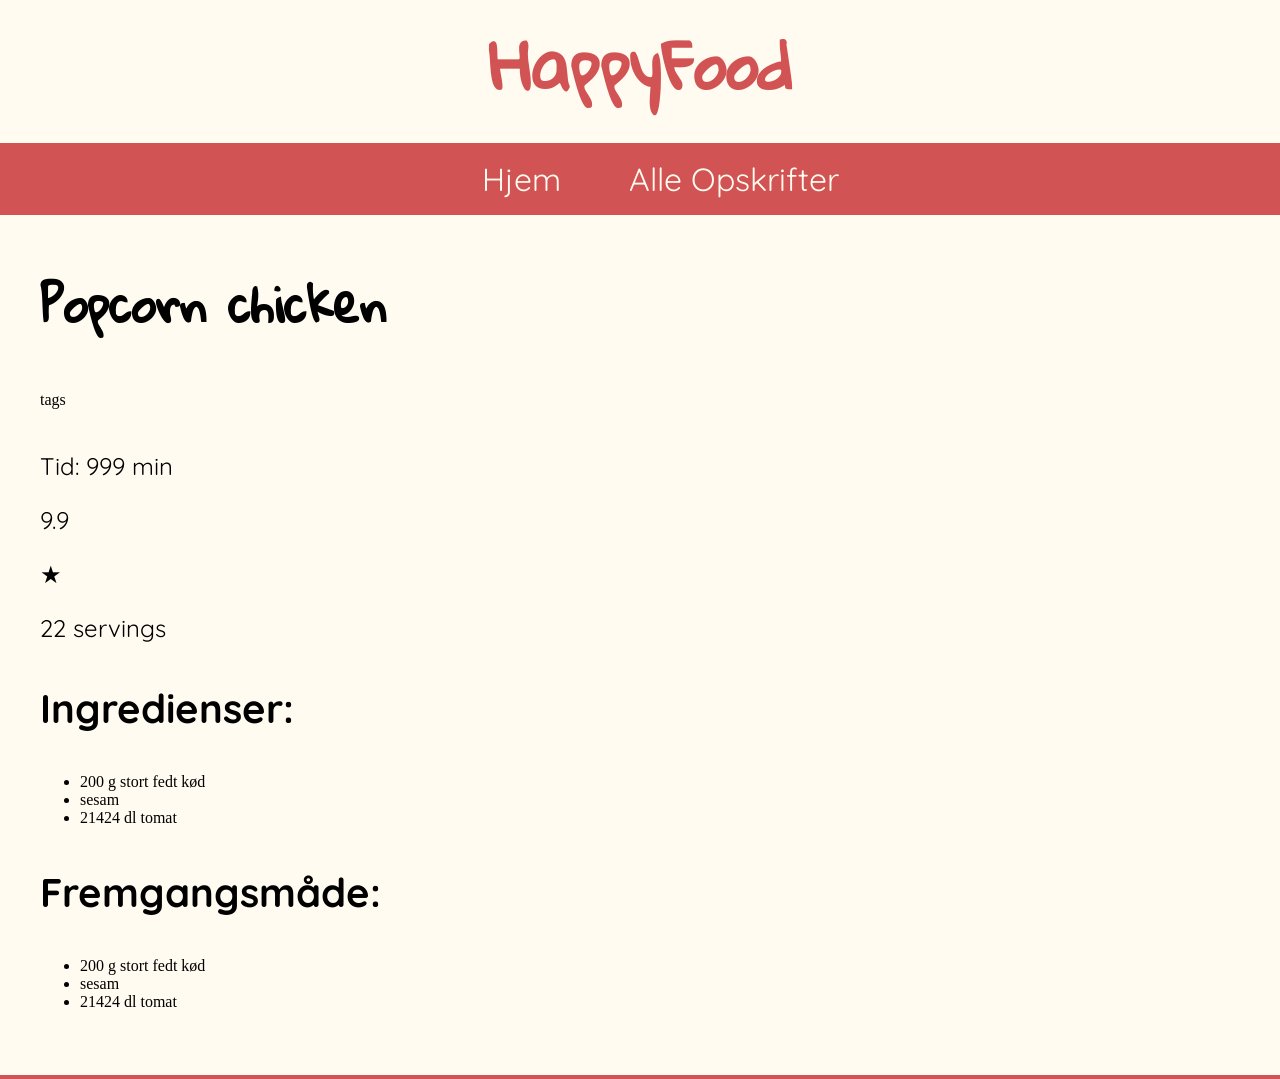
==== enkelt_opskrift.html @ ad4908bb "enkelt_opskrift" ====
<!doctype html>
<html lang="en">
  <head>
    <meta charset="UTF-8" />
    <meta name="viewport" content="width=device-width, initial-scale=1.0" />
    <script src="js/opskrifter.js" defer></script>
    <link rel="stylesheet" href="css/style.css" />
    <link rel="stylesheet" href="css/variables.css" />
    <link rel="stylesheet" href="css/buttons.css" />
    <style>
      @import url("https://fonts.googleapis.com/css2?family=Gloria+Hallelujah&display=swap");
    </style>
    <style>
      @import url("https://fonts.googleapis.com/css2?family=Quicksand:wght@300..700&display=swap");
    </style>

    <title>Opskrifter</title>
  </head>
  <body>
    <header>
      <h1>HappyFood</h1>
      <nav>
        <ul>
          <li><a href="index.html">Hjem</a></li>
          <li><a href="opskrifter.html">Alle Opskrifter</a></li>
        </ul>
      </nav>
    </header>
    <main>
		<h2>Popcorn chicken</h2>
		<section>
		<div>tags</div>
		<img src="" alt="">
		<div>
			<p>Tid: 999 min</p>
			<div>
				<p>9.9</p>
				<p>★</p>
			</div>
			<p>22 servings</p>
		</div>
		</section>
		<section>
			<h3>Ingredienser:</h3>
			<ul>
				<li>200 g stort fedt kød</li>
				<li>sesam</li>
				<li>21424 dl tomat</li>
			</ul>
		</section>
		<section>
			<h3>Fremgangsmåde:</h3>
			<ul>
				<li>200 g stort fedt kød</li>
				<li>sesam</li>
				<li>21424 dl tomat</li>
			</ul>
		</section>
	</main>
    <footer></footer>
  </body>
</html>
---- css/style.css ----
:root {
  /* Som standard så bruger alt tekst quicksand fonten */
  /* font-family: "Quicksand", sans-serif;
  font-optical-sizing: auto;
  font-weight: 400;
  font-style: normal; */

  /* fjern padding og margin som standard, tilføj igen der hvor det passer */
  margin: 0;
  padding: 0;
}
main {
  max-width: 1200px;
  margin: 0 auto;
  padding: 0 1rem;
}
img {
  width: 100%;
  height: auto;
}

body {
  background-color: var(--bg-color);
}

h1 {
  font-family: "Gloria Hallelujah", cursive;
  font-size: 40px;
}

h2 {
  font-family: "Gloria Hallelujah", cursive;
  font-size: 30px;
}

h3 {
  font-family: "Quicksand", sans-serif;
  font-size: 22px;
}
h4 {
  font-family: "Quicksand", sans-serif;
  font-size: 20px;
}
h5 {
  font-family: "Quicksand", sans-serif;
  font-size: 18px;
}
p {
  font-family: "Quicksand", sans-serif;
  font-size: 15px;
}
@media (min-width: 780px) {
  h1 {
    font-family: "Gloria Hallelujah", cursive;
    font-size: 64px;
  }

  h2 {
    font-family: "Gloria Hallelujah", cursive;
    font-size: 48px;
  }

  h3 {
    font-size: 40px;
    font-family: "Quicksand", sans-serif;
  }
  h4 {
    font-size: 32px;
    font-family: "Quicksand", sans-serif;
  }
  p {
    font-size: 24px;
    font-family: "Quicksand", sans-serif;
  }
  nav li a {
    font-size: 32px;
  }
}

@media (min-width: 780px) {
  .grid_1-1-1 {
    display: grid;
    grid-template-columns: repeat(3, 1fr);
    grid-template-rows: auto;
    gap: 2rem;
  }
}

/* header */
header {
  text-align: center;
}
body {
  margin: 0;
}
header nav {
  background-color: var(--main-color);
}
header a {
  color: var(--bg-color);
  font-family: "Quicksand", sans-serif;
  font-size: 24px;
}
header li {
  display: inline-block;
  padding: 1rem 2rem;
}
h1 {
  display: inline-block;
  color: var(--main-color);
  text-align: center;
  margin: 0 auto;
}

a {
  text-decoration: none;
}
/* footer */
footer h1 {
  padding: 2rem;
}
footer {
  border-top: 4px solid var(--main-color);
  margin-top: 4rem;
}
---- css/variables.css ----
/* eksempel css, brug quicksand font family til normal tekst */
.quicksand {
  font-family: "Quicksand", sans-serif;
  font-optical-sizing: auto;
  font-weight: 400;
  font-style: normal;
}

/* eksemepl css, brug Gloria Hallelujah font family til h1,h2 osv */

.gloria-hallelujah-regular {
  font-family: "Gloria Hallelujah", cursive;
  font-weight: 400;
  font-style: normal;
}

.quicksand-regular {
  font-family: "Quicksand", sans-serif;
  font-optical-sizing: auto;
  font-weight: 400;
  font-style: normal;
}

:root {
  /* Hoved farver */
  --bg-color: #fffbf0;
  --main-color: #d15353;
  --secondary-color: #dd7e7e;
  --text-black: #000000;
  --text-white: #ffffff;

  /* Difficulty */
  --difficulty-easy: #2e7d32;
  --difficulty-medium: #ffa726;
  --difficulty-hard: #c62828;

  /* Extra */
  --stars: #fca333;

  /* Tema farver */
  --european-main: #ea615d;
  --european-secondary: #f5b0ae;
  --mediterranean-main: #4ba0ea;
  --mediterranean-secondary: #a5cff5;
  --south-asian-main: #fca333;
  --south-asian-secondary: #fddbaf;

  --asian-main: #58975b;
  --asian-secondary: #abcbad;
  --american-main: #f6744b;
  --american-secondary: #fbb9a5;
}
---- css/buttons.css ----
button {
  margin: 0.3rem;
}
button.european {
  border-radius: 20px;
  border: 1px var(--european-main) solid;
  color: var(--european-main);
  background-color: var(--bg-color);
}
button.asian {
  border-radius: 20px;
  border: 1px var(--asian-main) solid;
  color: var(--asian-main);
  background-color: var(--bg-color);
}
button.american {
  border-radius: 20px;
  border: 1px var(--american-main) solid;
  color: var(--american-main);
  background-color: var(--bg-color);
}
button.mediterranean {
  border-radius: 20px;
  border: 1px var(--mediterranean-main) solid;
  color: var(--mediterranean-main);
  background-color: var(--bg-color);
}
button.southasian {
  border-radius: 20px;
  border: 1px var(--south-asian-main) solid;
  color: var(--south-asian-main);
  background-color: var(--bg-color);
}
button.easy {
  border-radius: 20px;
  border: 1px var(--difficulty-easy) solid;
  color: var(--difficulty-easy);
  background-color: var(--bg-color);
}
button.medium {
  border-radius: 20px;
  border: 1px var(--difficulty-medium) solid;
  color: var(--difficulty-medium);
  background-color: var(--bg-color);
}
button.hard {
  border-radius: 20px;
  border: 1px var(--difficulty-hard) solid;
  color: var(--difficulty-hard);
  background-color: var(--bg-color);
}
button.cuisine {
  border-radius: 20px;
  border: 1px var(--european-main) solid;
  color: var(--european-main);
  background-color: var(--bg-color);
}
button.read-more {
  border-radius: 20px;
  border: 1px var(--main-color) solid;
  color: var(--main-color);
  background-color: var(--bg-color);
}
button.japanese,
button.korean,
button.thai,
button.vietnamese,
button.asian {
  border: 1px var(--asian-main) solid;
  color: var(--asian-main);
}
button.italian button.french button.spanish button.european {
  border: 1px var(--european-main) solid;
  color: var(--european-main);
}
button.greek,
button.turkish,
button.lebanese,
button.moroccan,
button.mediterranean {
  border: 1px var(--mediterranean-main) solid;
  color: var(--mediterranean-main);
}
button.indian,
button.pakistani {
  border: 1px var(--south-asian-main) solid;
  color: var(--south-asian-main);
}
button.american,
button.mexican,
button.brazilian,
button.cuban,
button.hawaiian {
  border: 1px var(--american-main) solid;
  color: var(--american-main);
}
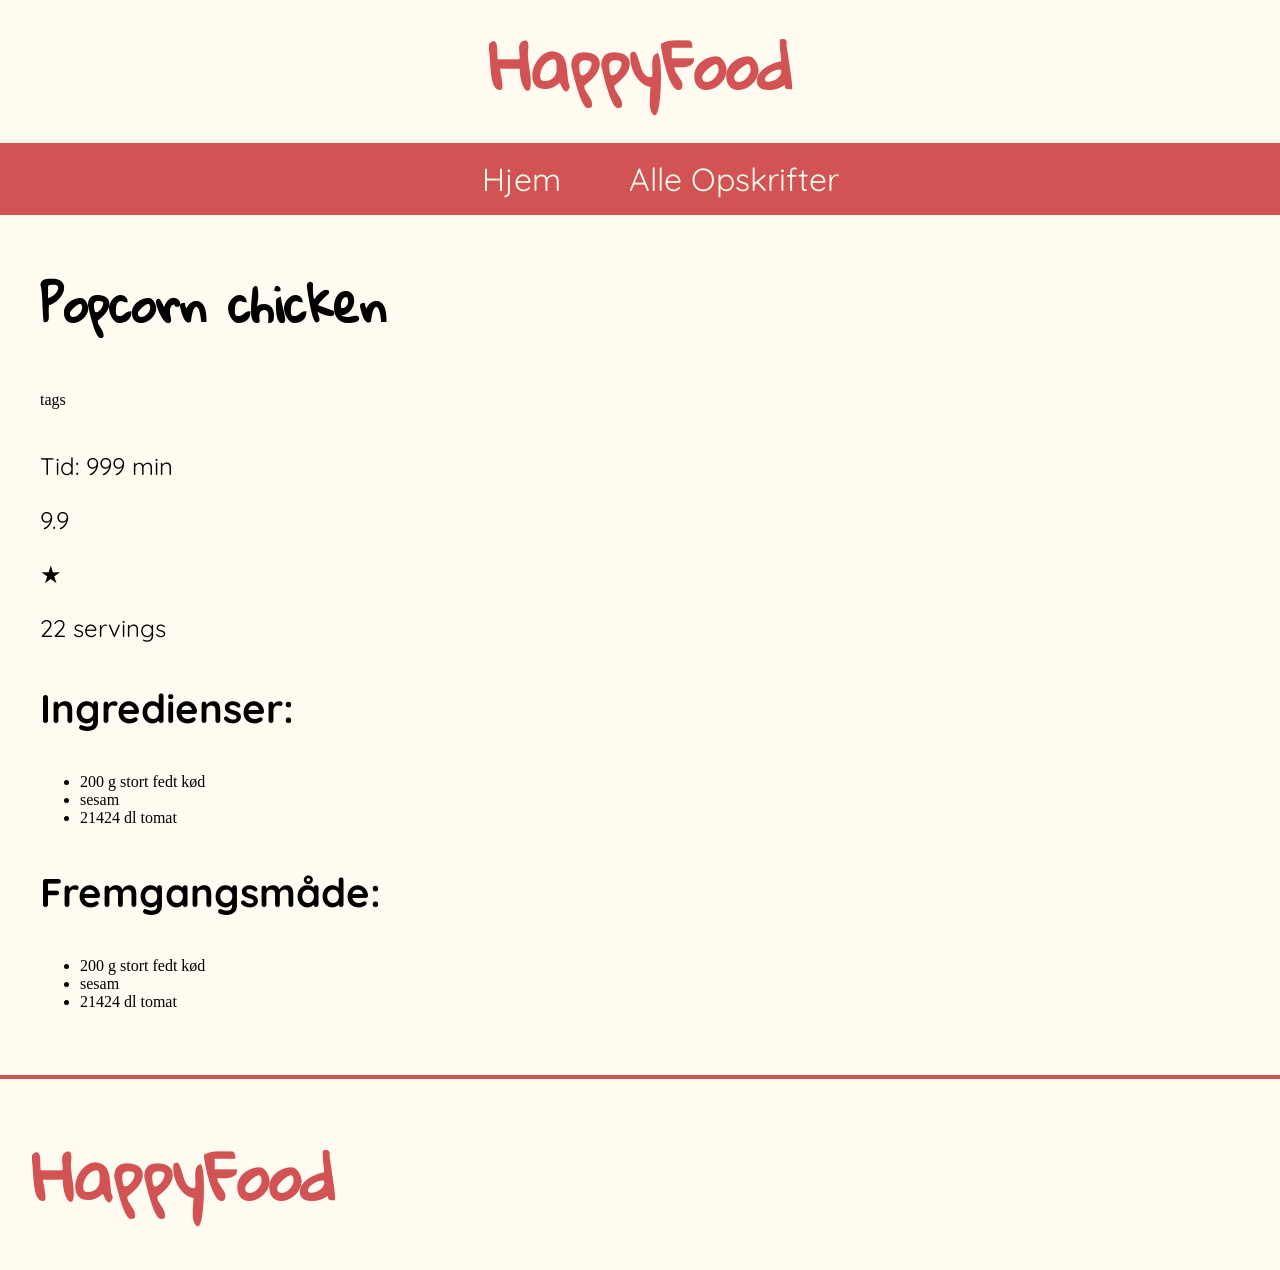
==== commit a3df8ed7: "footer added" ====
--- a/enkelt_opskrift.html
+++ b/enkelt_opskrift.html
@@ -57,6 +57,8 @@
 			</ul>
 		</section>
 	</main>
-    <footer></footer>
+    <footer>
+      <h1>HappyFood</h1>
+    </footer>
   </body>
 </html>
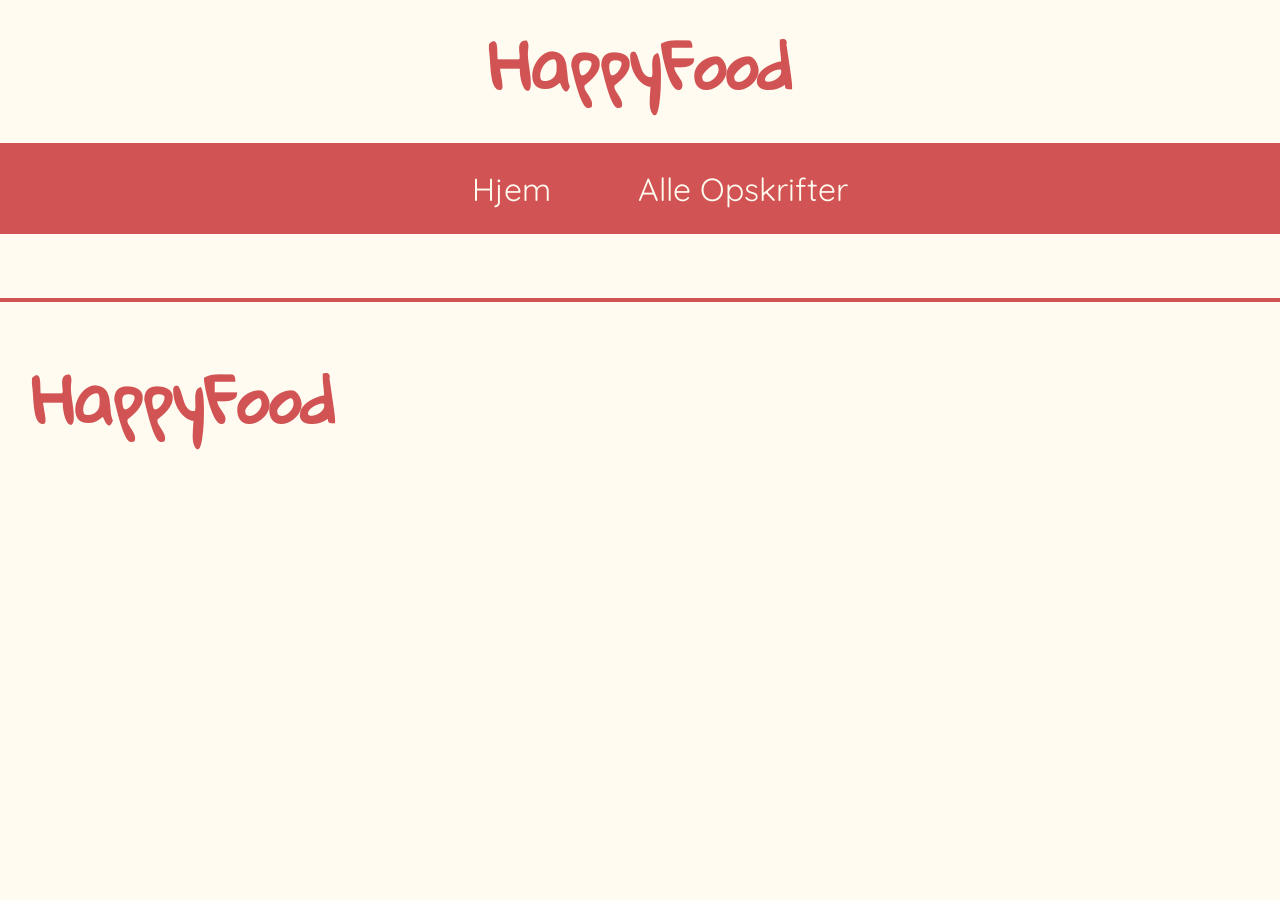
==== commit 5d7e839e: "Merge pull request #21 from Emma-Persson/enkelt_opskrift Enkelt opskrift" ====
--- a/enkelt_opskrift.html
+++ b/enkelt_opskrift.html
@@ -3,7 +3,7 @@
   <head>
     <meta charset="UTF-8" />
     <meta name="viewport" content="width=device-width, initial-scale=1.0" />
-    <script src="js/opskrifter.js" defer></script>
+    <script src="js/enkelt_opskrift.js" defer></script>
     <link rel="stylesheet" href="css/style.css" />
     <link rel="stylesheet" href="css/variables.css" />
     <link rel="stylesheet" href="css/buttons.css" />
@@ -26,37 +26,9 @@
         </ul>
       </nav>
     </header>
-    <main>
-		<h2>Popcorn chicken</h2>
-		<section>
-		<div>tags</div>
-		<img src="" alt="">
-		<div>
-			<p>Tid: 999 min</p>
-			<div>
-				<p>9.9</p>
-				<p>★</p>
-			</div>
-			<p>22 servings</p>
-		</div>
-		</section>
-		<section>
-			<h3>Ingredienser:</h3>
-			<ul>
-				<li>200 g stort fedt kød</li>
-				<li>sesam</li>
-				<li>21424 dl tomat</li>
-			</ul>
-		</section>
-		<section>
-			<h3>Fremgangsmåde:</h3>
-			<ul>
-				<li>200 g stort fedt kød</li>
-				<li>sesam</li>
-				<li>21424 dl tomat</li>
-			</ul>
-		</section>
-	</main>
+    <main id="singleRecipe">
+		
+		</main>
     <footer>
       <h1>HappyFood</h1>
     </footer>
--- a/css/style.css
+++ b/css/style.css
@@ -26,64 +26,88 @@
 h1 {
   font-family: "Gloria Hallelujah", cursive;
   font-size: 40px;
+  color: var(--main-color);
 }
 
 h2 {
   font-family: "Gloria Hallelujah", cursive;
   font-size: 30px;
+  color: var(--main-color);
 }
 
 h3 {
   font-family: "Quicksand", sans-serif;
   font-size: 22px;
+  color: var(--secondary-color);
 }
 h4 {
   font-family: "Quicksand", sans-serif;
   font-size: 20px;
+  margin: 0;
 }
 h5 {
   font-family: "Quicksand", sans-serif;
   font-size: 18px;
 }
-p {
+p,li {
   font-family: "Quicksand", sans-serif;
   font-size: 15px;
+  margin: 0;
+}
+nav li a {
+  font-size: 20px;
+}
+a {
+  font-family: "Quicksand", sans-serif;
+  font-size: 20px;
 }
 @media (min-width: 780px) {
   h1 {
     font-family: "Gloria Hallelujah", cursive;
     font-size: 64px;
+    color: var(--main-color);
   }
 
   h2 {
     font-family: "Gloria Hallelujah", cursive;
     font-size: 48px;
+    color: var(--main-color);
   }
 
   h3 {
     font-size: 40px;
     font-family: "Quicksand", sans-serif;
+    color: var(--secondary-color);
   }
   h4 {
     font-size: 32px;
     font-family: "Quicksand", sans-serif;
+    margin: 0;
   }
-  p {
+  p,li {
     font-size: 24px;
     font-family: "Quicksand", sans-serif;
+    margin: 0.6rem;
   }
   nav li a {
     font-size: 32px;
   }
-}
+  a {
+    font-family: "Quicksand", sans-serif;
+    font-size: 32px;
+  }
 
-@media (min-width: 780px) {
   .grid_1-1-1 {
     display: grid;
     grid-template-columns: repeat(3, 1fr);
     grid-template-rows: auto;
     gap: 2rem;
   }
+}
+
+/* Extra */
+.star{
+  color: var(--stars);
 }
 
 /* header */
@@ -123,3 +147,11 @@
   border-top: 4px solid var(--main-color);
   margin-top: 4rem;
 }
+
+.card {
+  position: relative;
+  display: grid;
+  grid-template-rows: subgrid;
+  grid-row: span 7;
+  gap: 0;
+}
--- a/css/buttons.css
+++ b/css/buttons.css
@@ -1,29 +1,80 @@
 button {
   margin: 0.3rem;
+  font-family: "Quicksand", sans-serif;
+  font-size: 18px;
+  padding: 6px;
 }
+.card button {
+  font-size: 14px;
+}
+@media (min-width: 780px) {
+  button {
+    font-size: 25px;
+  }
+  .card button {
+    font-size: 23px;
+  }
+  button.readMore {
+    font-size: 32px;
+  }
+  button.easy,
+  button.medium,
+  button.hard,
+  button.cuisine {
+    font-size: 23px;
+  }
+}
+.back_btn {
+  border: none;
+  color: var(--main-color);
+  background-color: var(--bg-color);
+  font-size: 40px;
+}
+
 button.european {
   border-radius: 20px;
   border: 1px var(--european-main) solid;
   color: var(--european-main);
   background-color: var(--bg-color);
 }
-button.asian {
+button.european:hover,
+button.european.active {
+  background-color: var(--european-main);
+  color: var(--bg-color);
+}
+
+button.eastandsoutheastasian {
   border-radius: 20px;
   border: 1px var(--asian-main) solid;
   color: var(--asian-main);
   background-color: var(--bg-color);
 }
-button.american {
+button.eastandsoutheastasian:hover,
+button.eastandsoutheastasian.active {
+  background-color: var(--asian-main);
+  color: var(--bg-color);
+}
+button.northandlatinamerican {
   border-radius: 20px;
   border: 1px var(--american-main) solid;
   color: var(--american-main);
   background-color: var(--bg-color);
 }
-button.mediterranean {
+button.northandlatinamerican:hover,
+button.northandlatinamerican.active {
+  background-color: var(--american-main);
+  color: var(--bg-color);
+}
+button.mediterraneanandmiddleeastern {
   border-radius: 20px;
   border: 1px var(--mediterranean-main) solid;
   color: var(--mediterranean-main);
   background-color: var(--bg-color);
+}
+button.mediterraneanandmiddleeastern:hover,
+button.mediterraneanandmiddleeastern.active {
+  background-color: var(--mediterranean-main);
+  color: var(--bg-color);
 }
 button.southasian {
   border-radius: 20px;
@@ -31,35 +82,58 @@
   color: var(--south-asian-main);
   background-color: var(--bg-color);
 }
+button.southasian:hover,
+button.southasian.active {
+  background-color: var(--south-asian-main);
+  color: var(--bg-color);
+}
 button.easy {
   border-radius: 20px;
   border: 1px var(--difficulty-easy) solid;
   color: var(--difficulty-easy);
   background-color: var(--bg-color);
+  font-size: 14px;
 }
 button.medium {
   border-radius: 20px;
   border: 1px var(--difficulty-medium) solid;
   color: var(--difficulty-medium);
   background-color: var(--bg-color);
+  font-size: 14px;
 }
 button.hard {
   border-radius: 20px;
   border: 1px var(--difficulty-hard) solid;
   color: var(--difficulty-hard);
   background-color: var(--bg-color);
+  font-size: 14px;
 }
 button.cuisine {
   border-radius: 20px;
   border: 1px var(--european-main) solid;
   color: var(--european-main);
   background-color: var(--bg-color);
+  font-size: 14px;
 }
-button.read-more {
+button.readMore {
   border-radius: 20px;
-  border: 1px var(--main-color) solid;
+  border: 3px var(--main-color) solid;
   color: var(--main-color);
   background-color: var(--bg-color);
+  font-size: 20px;
+  display: block;
+  margin: 10px auto;
+}
+.readMore a {
+  color: var(--main-color);
+  text-decoration: none;
+}
+button.readMore:hover {
+  background-color: var(--main-color);
+  color: var(--bg-color);
+}
+.readMore:hover a {
+  color: var(--bg-color);
 }
 button.japanese,
 button.korean,
@@ -94,3 +168,16 @@
   border: 1px var(--american-main) solid;
   color: var(--american-main);
 }
+
+button.readMore {
+  border-radius: 20px;
+  border: 3px solid var(--main-color);
+  background-color: var(--bg-color);
+  a {
+    color: var(--main-color);
+  }
+}
+
+button.readMore:hover {
+  background-color: var(--button-hover);
+}
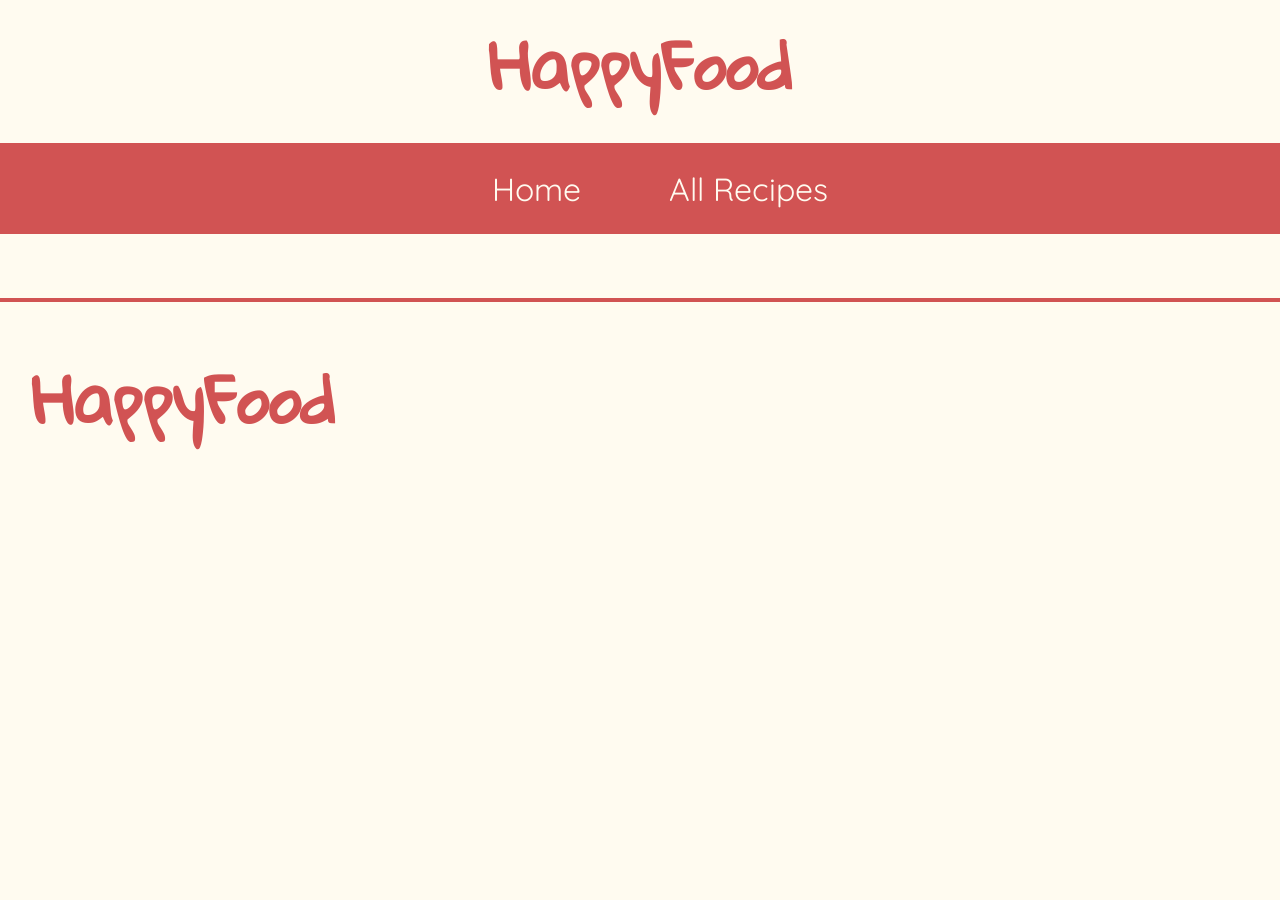
==== commit 833ee0cb: "ekstra styling" ====
--- a/enkelt_opskrift.html
+++ b/enkelt_opskrift.html
@@ -7,6 +7,7 @@
     <link rel="stylesheet" href="css/style.css" />
     <link rel="stylesheet" href="css/variables.css" />
     <link rel="stylesheet" href="css/buttons.css" />
+    <link rel="stylesheet" href="css/enkelt_opskrift.css" />
     <style>
       @import url("https://fonts.googleapis.com/css2?family=Gloria+Hallelujah&display=swap");
     </style>
@@ -14,15 +15,15 @@
       @import url("https://fonts.googleapis.com/css2?family=Quicksand:wght@300..700&display=swap");
     </style>
 
-    <title>Opskrifter</title>
+    <title>Recipe</title>
   </head>
   <body>
     <header>
       <h1>HappyFood</h1>
       <nav>
         <ul>
-          <li><a href="index.html">Hjem</a></li>
-          <li><a href="opskrifter.html">Alle Opskrifter</a></li>
+          <li><a href="index.html">Home</a></li>
+          <li><a href="opskrifter.html">All Recipes</a></li>
         </ul>
       </nav>
     </header>
--- a/css/style.css
+++ b/css/style.css
@@ -103,11 +103,20 @@
     grid-template-rows: auto;
     gap: 2rem;
   }
+
+  .grid_1-1 {
+    display: grid;
+    grid-template-columns: repeat(2, 1fr);
+    grid-template-rows: auto;
+    gap: 2rem;
+  }
 }
 
-/* Extra */
-.star{
-  color: var(--stars);
+.force_grid_1-1-1 {
+  display: grid;
+  grid-template-columns: repeat(3, 1fr);
+  grid-template-rows: auto;
+  gap: 2rem;
 }
 
 /* header */
@@ -148,10 +157,23 @@
   margin-top: 4rem;
 }
 
+/* Extra */
+.star{
+  color: var(--stars);
+}
+
+.cardInformation {
+  margin: 0;
+  display: flex;
+  flex-direction: row;
+  justify-content: flex-start;
+  gap: 2em;
+}
+
 .card {
   position: relative;
   display: grid;
   grid-template-rows: subgrid;
-  grid-row: span 7;
+  grid-row: span 5;
   gap: 0;
 }
--- a/css/buttons.css
+++ b/css/buttons.css
@@ -87,34 +87,45 @@
   background-color: var(--south-asian-main);
   color: var(--bg-color);
 }
+
+button.easy, button.medium, button.hard, button.cuisine{
+  border-radius: 20px;
+  font-size: 14px;
+  font-weight: bold;  
+  color: white;
+  border: 0px;
+  padding: 0.5em;
+}
+
 button.easy {
-  border-radius: 20px;
-  border: 1px var(--difficulty-easy) solid;
-  color: var(--difficulty-easy);
-  background-color: var(--bg-color);
-  font-size: 14px;
+  background-color: var(--difficulty-easy);
 }
 button.medium {
-  border-radius: 20px;
-  border: 1px var(--difficulty-medium) solid;
-  color: var(--difficulty-medium);
-  background-color: var(--bg-color);
-  font-size: 14px;
+  background-color: var(--difficulty-medium);
 }
 button.hard {
-  border-radius: 20px;
-  border: 1px var(--difficulty-hard) solid;
-  color: var(--difficulty-hard);
-  background-color: var(--bg-color);
-  font-size: 14px;
+  background-color: var(--difficulty-hard);
 }
 button.cuisine {
-  border-radius: 20px;
-  border: 1px var(--european-main) solid;
-  color: var(--european-main);
-  background-color: var(--bg-color);
-  font-size: 14px;
+  background-color: var(--european-main);
 }
+
+button.japanese, button.korean, button.thai, button.vietnamese, button.asian {
+  background-color: var(--asian-main);
+}
+button.italian, button.french, button.spanish{
+  background-color: var(--european-main);
+}
+button.greek, button.turkish, button.lebanese, button.moroccan, button.mediterranean {
+  background-color: var(--mediterranean-main);
+}
+button.indian, button.pakistani {
+  background-color: var(--south-asian-main);
+}
+button.american, button.mexican, button.brazilian, button.cuban, button.hawaiian {
+  background-color: var(--american-main);
+}
+
 button.readMore {
   border-radius: 20px;
   border: 3px var(--main-color) solid;
@@ -135,39 +146,6 @@
 .readMore:hover a {
   color: var(--bg-color);
 }
-button.japanese,
-button.korean,
-button.thai,
-button.vietnamese,
-button.asian {
-  border: 1px var(--asian-main) solid;
-  color: var(--asian-main);
-}
-button.italian button.french button.spanish button.european {
-  border: 1px var(--european-main) solid;
-  color: var(--european-main);
-}
-button.greek,
-button.turkish,
-button.lebanese,
-button.moroccan,
-button.mediterranean {
-  border: 1px var(--mediterranean-main) solid;
-  color: var(--mediterranean-main);
-}
-button.indian,
-button.pakistani {
-  border: 1px var(--south-asian-main) solid;
-  color: var(--south-asian-main);
-}
-button.american,
-button.mexican,
-button.brazilian,
-button.cuban,
-button.hawaiian {
-  border: 1px var(--american-main) solid;
-  color: var(--american-main);
-}
 
 button.readMore {
   border-radius: 20px;
@@ -176,6 +154,8 @@
   a {
     color: var(--main-color);
   }
+
+  margin-top: 1em;
 }
 
 button.readMore:hover {
--- a/css/enkelt_opskrift.css
+++ b/css/enkelt_opskrift.css
@@ -0,0 +1,49 @@
+main{
+	ul,ol{
+	  padding: 1em 3em;
+	}
+}
+
+h2,h3{
+	&.american{
+		color: var(--american-main);
+	}
+	&.european{
+		color: var(--european-main);
+	}
+	&.mediterranean{
+		color: var(--mediterranean-main);
+	}
+	&.south-asian{
+		color: var(--south-asian-main);
+	}
+	&.asian{
+		color: var(--asian-main);
+	}
+
+}
+
+ul,ol{
+	&.american{
+		background-color: var(--american-secondary);
+	}
+	&.european{
+		background-color: var(--european-secondary);
+	}
+	&.mediterranean{
+		background-color: var(--mediterranean-secondary);
+	}
+	&.south-asian{
+		background-color: var(--south-asian-secondary);
+	}
+	&.asian{
+		background-color: var(--asian-secondary);
+	}
+}
+@media (min-width: 1200px) {
+	.recipe-align{
+		display: flex;
+		flex-direction: row-reverse;
+    gap: 2rem;
+	}
+}
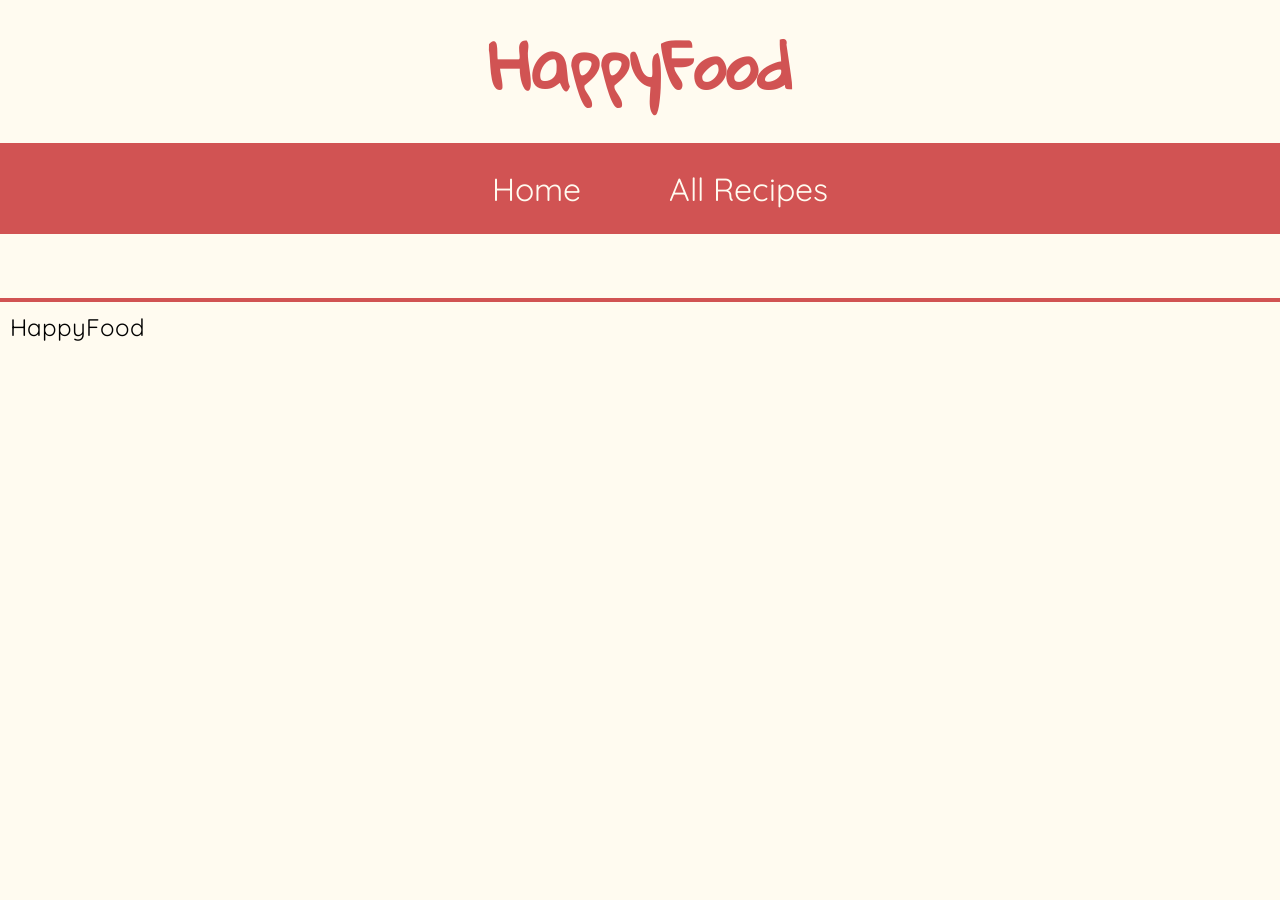
==== commit 1a793d16: "light house test update" ====
--- a/enkelt_opskrift.html
+++ b/enkelt_opskrift.html
@@ -3,11 +3,16 @@
   <head>
     <meta charset="UTF-8" />
     <meta name="viewport" content="width=device-width, initial-scale=1.0" />
+    <meta
+      name="description"
+      content="A recipe website for families to find inspiration for delicious meals everyone will enjoy. Browse meals based on preparation time and explore recipes from different cuisines such as European, American, or Asian."
+    />
     <script src="js/enkelt_opskrift.js" defer></script>
     <link rel="stylesheet" href="css/style.css" />
     <link rel="stylesheet" href="css/variables.css" />
     <link rel="stylesheet" href="css/buttons.css" />
     <link rel="stylesheet" href="css/enkelt_opskrift.css" />
+    <link rel="icon" href="img/fork.png" type="image/png" />
     <style>
       @import url("https://fonts.googleapis.com/css2?family=Gloria+Hallelujah&display=swap");
     </style>
@@ -19,7 +24,7 @@
   </head>
   <body>
     <header>
-      <h1>HappyFood</h1>
+      <h1 class="logo">HappyFood</h1>
       <nav>
         <ul>
           <li><a href="index.html">Home</a></li>
@@ -27,11 +32,9 @@
         </ul>
       </nav>
     </header>
-    <main id="singleRecipe">
-		
-		</main>
+    <main id="singleRecipe"></main>
     <footer>
-      <h1>HappyFood</h1>
+      <p class="logo">HappyFood</p>
     </footer>
   </body>
 </html>
